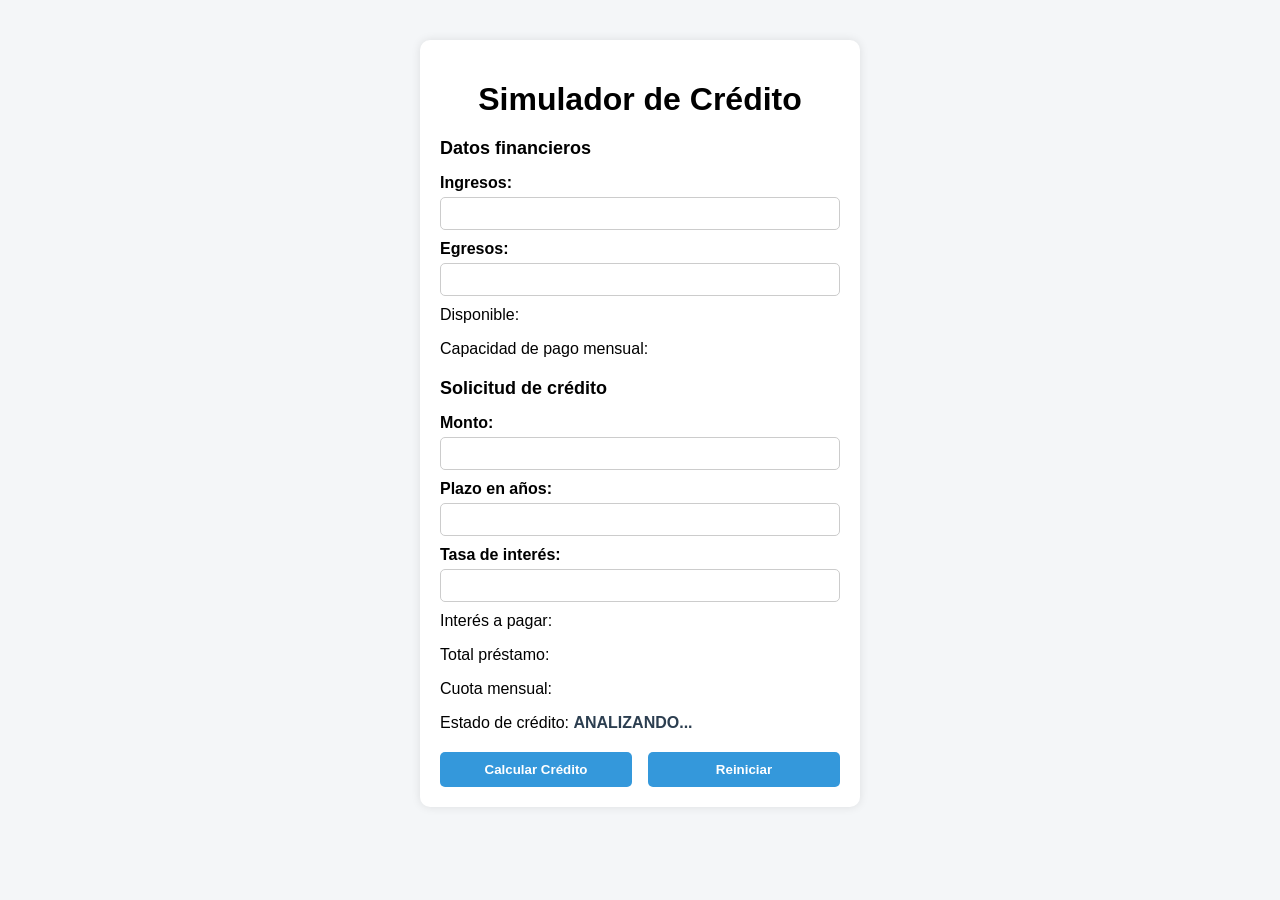
==== simulador.html @ 2c08f872 "primer prueba" ====
<!DOCTYPE html>
<html lang="es">
<head>
    <meta charset="UTF-8">
    <meta name="viewport" content="width=device-width, initial-scale=1.0">
    <title>Simulador de Crédito</title>
    <link rel="stylesheet" href="simulador.css">
</head>
<body>

    <div class="container">
        <h1>Simulador de Crédito</h1>

        <h2>Datos financieros</h2>
        <label for="txtIngresos">Ingresos:</label>
        <input type="text" id="txtIngresos">

        <label for="txtEgresos">Egresos:</label>
        <input type="text" id="txtEgresos">

        <p>Disponible: <span id="spnDisponible"></span></p>
        <p>Capacidad de pago mensual: <span id="spnCapacidadPago"></span></p>

        <h2>Solicitud de crédito</h2>
        <label for="txtMonto">Monto:</label>
        <input type="text" id="txtMonto">

        <label for="txtPlazo">Plazo en años:</label>
        <input type="text" id="txtPlazo">

        <label for="txtTasaInteres">Tasa de interés:</label>
        <input type="text" id="txtTasaInteres">

        <p>Interés a pagar: <span id="spnInteresPagar"></span></p>
        <p>Total préstamo: <span id="spnTotalPrestamo"></span></p>
        <p>Cuota mensual: <span id="spnCuotaMensual"></span></p>
        <p>Estado de crédito: <span id="spnEstadoCredito">ANALIZANDO...</span></p>

        <div class="buttons">
            <button id="btnCalcularCredito">Calcular Crédito</button>
            <button id="btnReiniciar">Reiniciar</button>
        </div>
    </div>

</body>
</html>
---- simulador.css ----
body {
    font-family: Arial, sans-serif;
    background-color: #f4f6f8;
    margin: 0;
    padding: 0;
}

.container {
    width: 400px;
    margin: 40px auto;
    padding: 20px;
    background-color: white;
    border-radius: 10px;
    box-shadow: 0 0 10px rgba(0,0,0,0.1);
}

h1 {
    text-align: center;
    margin-bottom: 20px;
}

h2 {
    margin-top: 20px;
    font-size: 18px;
}

label {
    display: block;
    margin-top: 10px;
    font-weight: bold;
}

input {
    width: 100%;
    padding: 8px;
    margin-top: 5px;
    border-radius: 5px;
    border: 1px solid #ccc;
    box-sizing: border-box;
}

p {
    margin-top: 10px;
}

span {
    font-weight: bold;
    color: #2c3e50;
}

.buttons {
    margin-top: 20px;
    display: flex;
    justify-content: space-between;
}

button {
    width: 48%;
    padding: 10px;
    border: none;
    border-radius: 5px;
    background-color: #3498db;
    color: white;
    font-weight: bold;
    cursor: pointer;
}

button:hover {
    background-color: #2980b9;
}
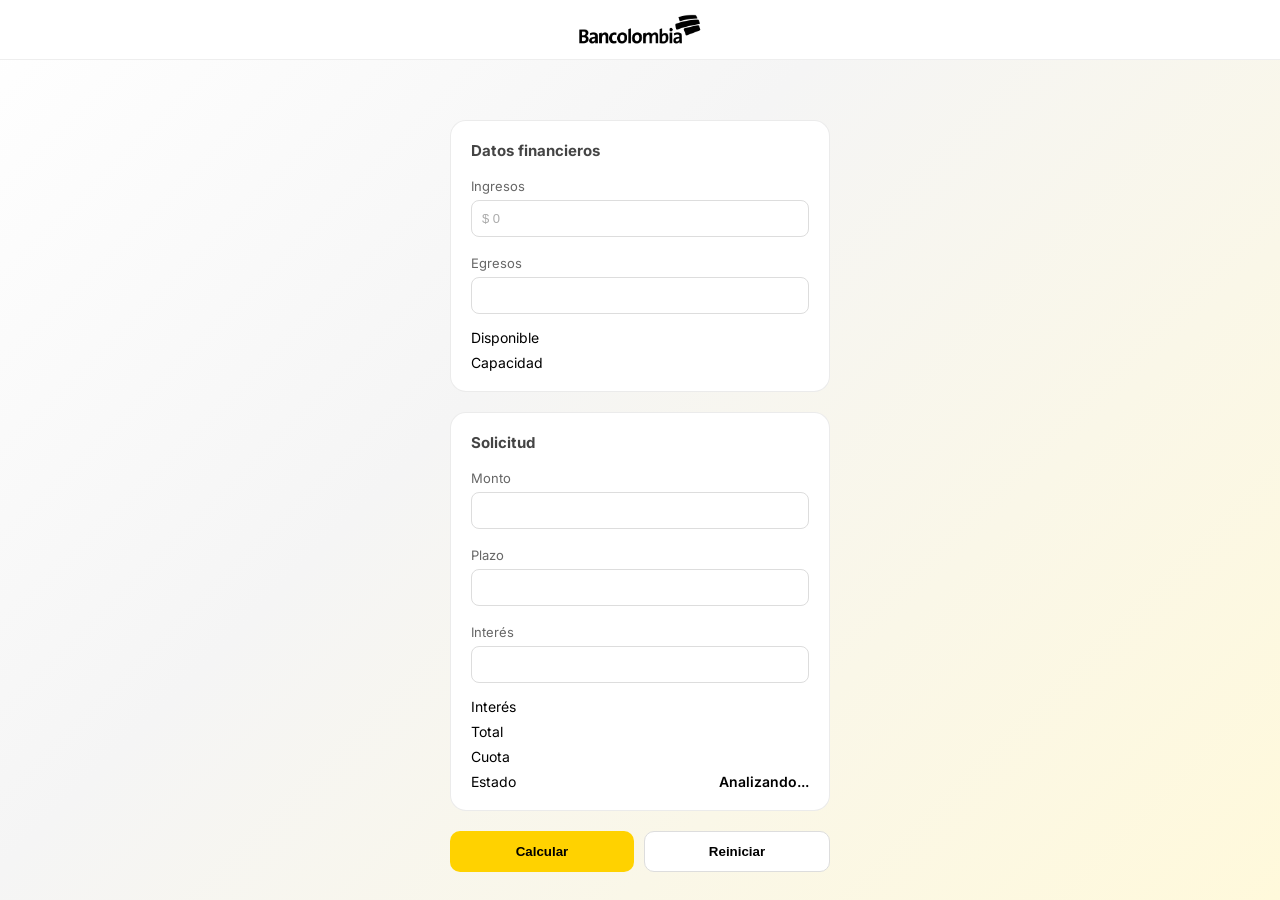
==== commit 8aab7b8a: "feat: mejora visual y responsive del simulador" ====
--- a/simulador.html
+++ b/simulador.html
@@ -1,46 +1,89 @@
 <!DOCTYPE html>
 <html lang="es">
 <head>
-    <meta charset="UTF-8">
-    <meta name="viewport" content="width=device-width, initial-scale=1.0">
-    <title>Simulador de Crédito</title>
-    <link rel="stylesheet" href="simulador.css">
+<meta charset="UTF-8">
+<meta name="viewport" content="width=device-width, initial-scale=1.0">
+
+<title>Simulador de Crédito</title>
+
+<link href="https://fonts.googleapis.com/css2?family=Inter:wght@300;400;600&display=swap" rel="stylesheet">
+<link rel="stylesheet" href="simulador.css">
+
+<script src="funciones.js"></script>
+<script src="simulador.js"></script>
 </head>
+
 <body>
 
-    <div class="container">
-        <h1>Simulador de Crédito</h1>
+<!-- HEADER -->
+<header class="topbar">
+    <img src="BanColombia.png" class="logo">
+    <span class="brand"></span>
+</header>
 
+<!-- CONTENIDO -->
+<div class="container">
+
+    <!-- CARD 1 -->
+    <div class="card">
         <h2>Datos financieros</h2>
-        <label for="txtIngresos">Ingresos:</label>
-        <input type="text" id="txtIngresos">
 
-        <label for="txtEgresos">Egresos:</label>
-        <input type="text" id="txtEgresos">
+        <div class="field">
+            <label>Ingresos</label>
+            <input type="text" id="txtIngresos" placeholder="$ 0">
+            <small class="error"></small>
+        </div>
 
-        <p>Disponible: <span id="spnDisponible"></span></p>
-        <p>Capacidad de pago mensual: <span id="spnCapacidadPago"></span></p>
+        <div class="field">
+            <label>Egresos</label>
+            <input type="text" id="txtEgresos">
+            <small class="error"></small>
+        </div>
 
-        <h2>Solicitud de crédito</h2>
-        <label for="txtMonto">Monto:</label>
-        <input type="text" id="txtMonto">
-
-        <label for="txtPlazo">Plazo en años:</label>
-        <input type="text" id="txtPlazo">
-
-        <label for="txtTasaInteres">Tasa de interés:</label>
-        <input type="text" id="txtTasaInteres">
-
-        <p>Interés a pagar: <span id="spnInteresPagar"></span></p>
-        <p>Total préstamo: <span id="spnTotalPrestamo"></span></p>
-        <p>Cuota mensual: <span id="spnCuotaMensual"></span></p>
-        <p>Estado de crédito: <span id="spnEstadoCredito">ANALIZANDO...</span></p>
-
-        <div class="buttons">
-            <button id="btnCalcularCredito">Calcular Crédito</button>
-            <button id="btnReiniciar">Reiniciar</button>
+        <div class="result">
+            <p>Disponible <span id="spnDisponible"></span></p>
+            <p>Capacidad <span id="spnCapacidadPago"></span></p>
         </div>
     </div>
 
+    <!-- CARD 2 -->
+    <div class="card">
+        <h2>Solicitud</h2>
+
+        <div class="field">
+            <label>Monto</label>
+            <input type="text" id="txtMonto">
+        </div>
+
+        <div class="field">
+            <label>Plazo</label>
+            <input type="text" id="txtPlazo">
+        </div>
+
+        <div class="field">
+            <label>Interés</label>
+            <input type="text" id="txtTasaInteres">
+        </div>
+
+        <div class="result">
+            <p>Interés <span id="spnInteresPagar"></span></p>
+            <p>Total <span id="spnTotalPrestamo"></span></p>
+            <p>Cuota <span id="spnCuotaMensual"></span></p>
+
+            <p class="estado">
+                Estado 
+                <span id="spnEstadoCredito" class="estado-text">Analizando...</span>
+            </p>
+        </div>
+    </div>
+
+    <!-- BOTONES -->
+    <div class="buttons">
+        <button class="primary" onclick="calcular()">Calcular</button>
+        <button class="secondary" id="btnReiniciar">Reiniciar</button>
+    </div>
+
+</div>
+
 </body>
 </html>
--- a/simulador.css
+++ b/simulador.css
@@ -1,70 +1,204 @@
+* {
+  margin: 0;
+  padding: 0;
+  box-sizing: border-box;
+}
+
 body {
-    font-family: Arial, sans-serif;
-    background-color: #f4f6f8;
-    margin: 0;
-    padding: 0;
-}
-
+  font-family: 'Inter', sans-serif;
+
+  background: linear-gradient(
+    135deg,
+    #ffffff 0%,
+    #f5f5f5 40%,
+    #fff9db 100%
+  );
+
+  min-height: 100vh;
+}
+
+/* HEADER */
+.topbar {
+  height: 60px;
+  background: #fff;
+  display: flex;
+  align-items: center;
+  justify-content: center;
+  padding: 0 15px;
+  border-bottom: 1px solid #eee;
+}
+
+.logo {
+  width: 140px;
+  transition: transform 0.3s ease;
+}
+
+.logo:hover {
+  transform: scale(1.05);
+}
+
+.brand {
+  font-weight: 600;
+}
+
+/* CONTENEDOR */
 .container {
-    width: 400px;
-    margin: 40px auto;
-    padding: 20px;
-    background-color: white;
-    border-radius: 10px;
-    box-shadow: 0 0 10px rgba(0,0,0,0.1);
-}
-
-h1 {
-    text-align: center;
-    margin-bottom: 20px;
+  max-width: 420px;
+  margin: 30px auto;
+  padding: 15px;
+}
+
+/* CARDS */
+.card {
+  background: white;
+  padding: 20px;
+  border-radius: 16px;
+  margin-bottom: 20px;
+  border: 1px solid rgba(0,0,0,0.08);
+
+  transition: all 0.3s ease;
+}
+
+.card:hover {
+  transform: translateY(-4px);
+  box-shadow: 0 10px 25px rgba(0,0,0,0.08);
+}
+
+.card {
+  backdrop-filter: blur(6px);
 }
 
 h2 {
-    margin-top: 20px;
-    font-size: 18px;
+  font-size: 15px;
+  margin-bottom: 15px;
+  color: #444;
+}
+
+/* INPUTS */
+.field {
+  margin-bottom: 15px;
 }
 
 label {
-    display: block;
-    margin-top: 10px;
-    font-weight: bold;
+  font-size: 13px;
+  color: #666;
 }
 
 input {
+  width: 100%;
+  padding: 10px;
+  border-radius: 8px;
+  border: 1px solid #ddd;
+  margin-top: 5px;
+  transition: all 0.2s ease;
+}
+
+input:focus {
+  border-color: #FFD200;
+  box-shadow: 0 0 0 3px rgba(255,210,0,0.2);
+}
+input::placeholder {
+  color: #aaa;
+  font-size: 13px;
+}
+
+/* ERROR */
+.error {
+  color: red;
+  font-size: 11px;
+}
+
+/* RESULTADOS */
+.result p {
+  display: flex;
+  justify-content: space-between;
+  margin-top: 8px;
+  font-size: 14px;
+}
+
+.result span {
+  font-weight: 600;
+}
+
+/* ESTADO */
+.estado-text {
+  font-weight: bold;
+}
+
+/* BOTONES */
+.buttons {
+  display: flex;
+  gap: 10px;
+}
+
+button {
+  flex: 1;
+  padding: 12px;
+  border-radius: 10px;
+  border: none;
+  cursor: pointer;
+  font-weight: 600;
+  transition: all 0.25s ease;
+}
+
+.primary {
+  background: #FFD200;
+}
+
+.secondary {
+  background: white;
+  border: 1px solid #ddd;
+}
+
+/* HOVER PRO */
+button:hover {
+  transform: translateY(-4px) scale(1.03);
+  box-shadow: 0 10px 20px rgba(0,0,0,0.1);
+}
+
+button:active {
+  transform: scale(0.97);
+}
+
+.container {
+  max-width: 420px;
+  width: 90%;
+  margin: 40px auto;
+  padding: 20px;
+}
+@media (max-width: 500px) {
+
+  .topbar {
+    height: 55px;
+  }
+
+  .logo {
+    width: 110px;
+  }
+
+  .container {
+    margin: 15px auto;
+    padding: 15px;
+  }
+
+  .card {
+    padding: 15px;
+  }
+
+  h2 {
+    font-size: 14px;
+  }
+
+  input {
+    padding: 12px;
+    font-size: 16px; /* evita zoom en móvil */
+  }
+
+  .buttons {
+    flex-direction: column;
+  }
+
+  button {
     width: 100%;
-    padding: 8px;
-    margin-top: 5px;
-    border-radius: 5px;
-    border: 1px solid #ccc;
-    box-sizing: border-box;
-}
-
-p {
-    margin-top: 10px;
-}
-
-span {
-    font-weight: bold;
-    color: #2c3e50;
-}
-
-.buttons {
-    margin-top: 20px;
-    display: flex;
-    justify-content: space-between;
-}
-
-button {
-    width: 48%;
-    padding: 10px;
-    border: none;
-    border-radius: 5px;
-    background-color: #3498db;
-    color: white;
-    font-weight: bold;
-    cursor: pointer;
-}
-
-button:hover {
-    background-color: #2980b9;
+  }
 }
